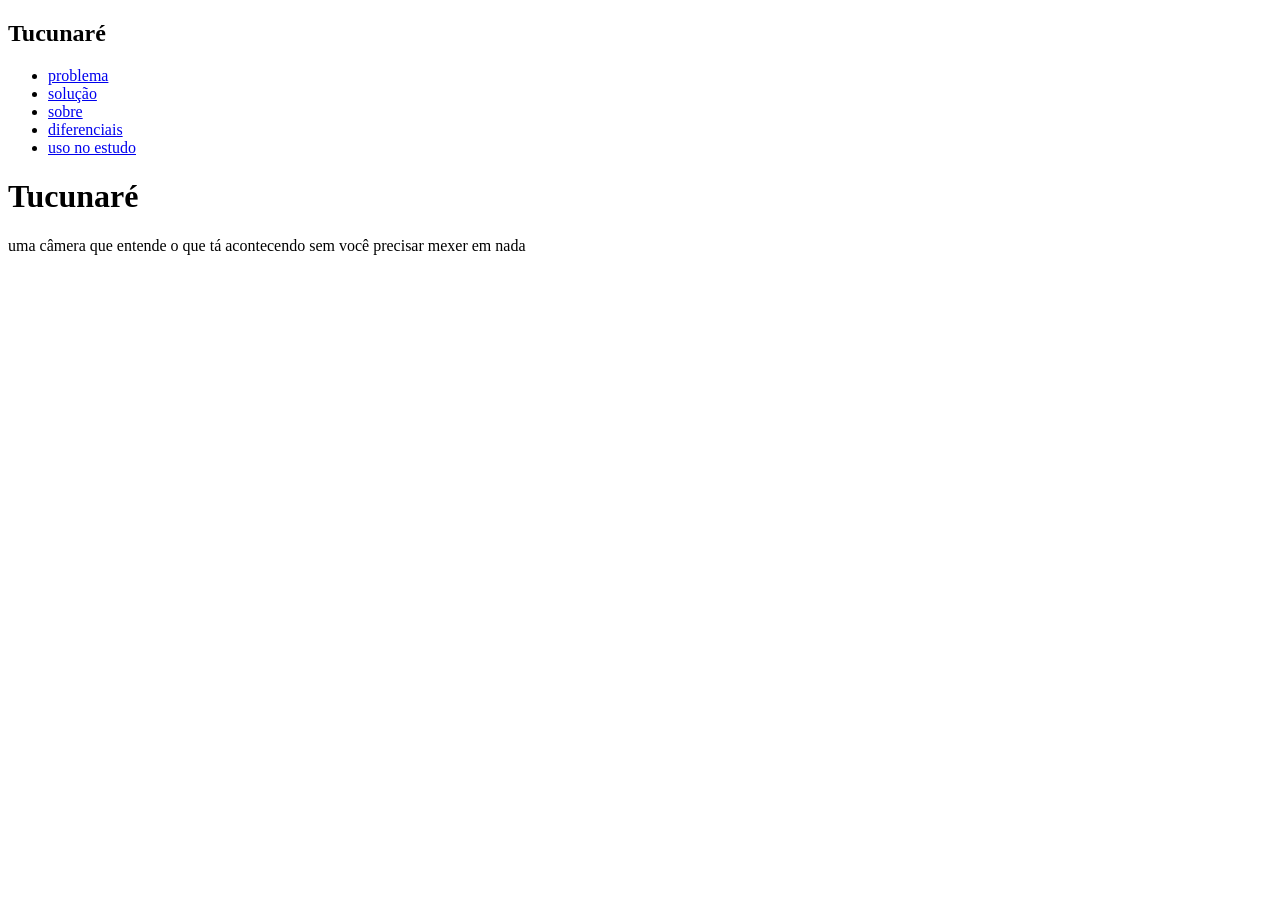
==== site.html @ 1b610ae1 "feat: estrutura inicial da landing page Tucunaré 🐟🏗️🌐" ====
<!DOCTYPE html>
<html lang="pt-BR">
<head>
    <meta charset="UTF-8">
    <meta name="viewport" content="width=device-width, initial-scale=1.0">
    <title>Tucunaré</title>

    <link rel="stylesheet" href="site.css">
</head>

<body>

    <nav class="navbar">
        <h2 class="logo">Tucunaré</h2>
        <ul>
            <li><a href="#problema">problema</a></li>
            <li><a href="#solucao">solução</a></li>
            <li><a href="#sobre">sobre</a></li>
            <li><a href="#diferenciais">diferenciais</a></li>
            <li><a href="#galeria">uso no estudo</a></li>
        </ul>
    </nav>

    <header class="hero">
        <h1>Tucunaré</h1>
        <p>uma câmera que entende o que tá acontecendo sem você precisar mexer em nada</p>
    </header>

    <script src="site.js"></script>

</body>
</html>
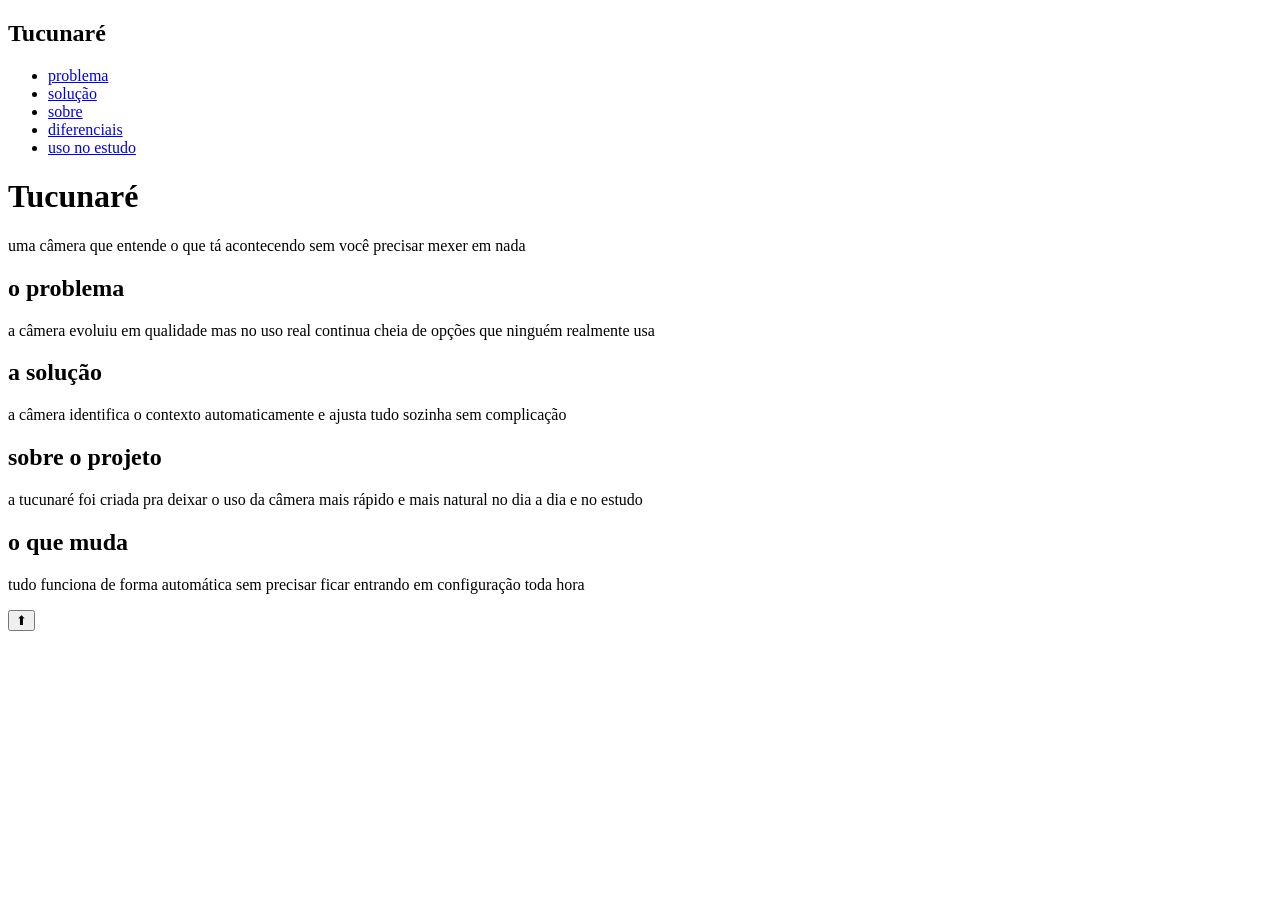
==== commit 6e3ac653: "feat: estrutura completa de seções e textos do site 📝" ====
--- a/site.html
+++ b/site.html
@@ -12,6 +12,7 @@
 
     <nav class="navbar">
         <h2 class="logo">Tucunaré</h2>
+
         <ul>
             <li><a href="#problema">problema</a></li>
             <li><a href="#solucao">solução</a></li>
@@ -26,6 +27,36 @@
         <p>uma câmera que entende o que tá acontecendo sem você precisar mexer em nada</p>
     </header>
 
+    <section class="bloco fade" id="problema">
+        <h2>o problema</h2>
+        <p>
+            a câmera evoluiu em qualidade mas no uso real continua cheia de opções que ninguém realmente usa
+        </p>
+    </section>
+
+    <section class="bloco fade" id="solucao">
+        <h2>a solução</h2>
+        <p>
+            a câmera identifica o contexto automaticamente e ajusta tudo sozinha sem complicação
+        </p>
+    </section>
+
+    <section class="bloco fade" id="sobre">
+        <h2>sobre o projeto</h2>
+        <p>
+            a tucunaré foi criada pra deixar o uso da câmera mais rápido e mais natural no dia a dia e no estudo
+        </p>
+    </section>
+
+    <section class="bloco fade" id="diferenciais">
+        <h2>o que muda</h2>
+        <p>
+            tudo funciona de forma automática sem precisar ficar entrando em configuração toda hora
+        </p>
+    </section>
+
+    <button id="topoBtn" onclick="voltarTopo()">⬆</button>
+
     <script src="site.js"></script>
 
 </body>
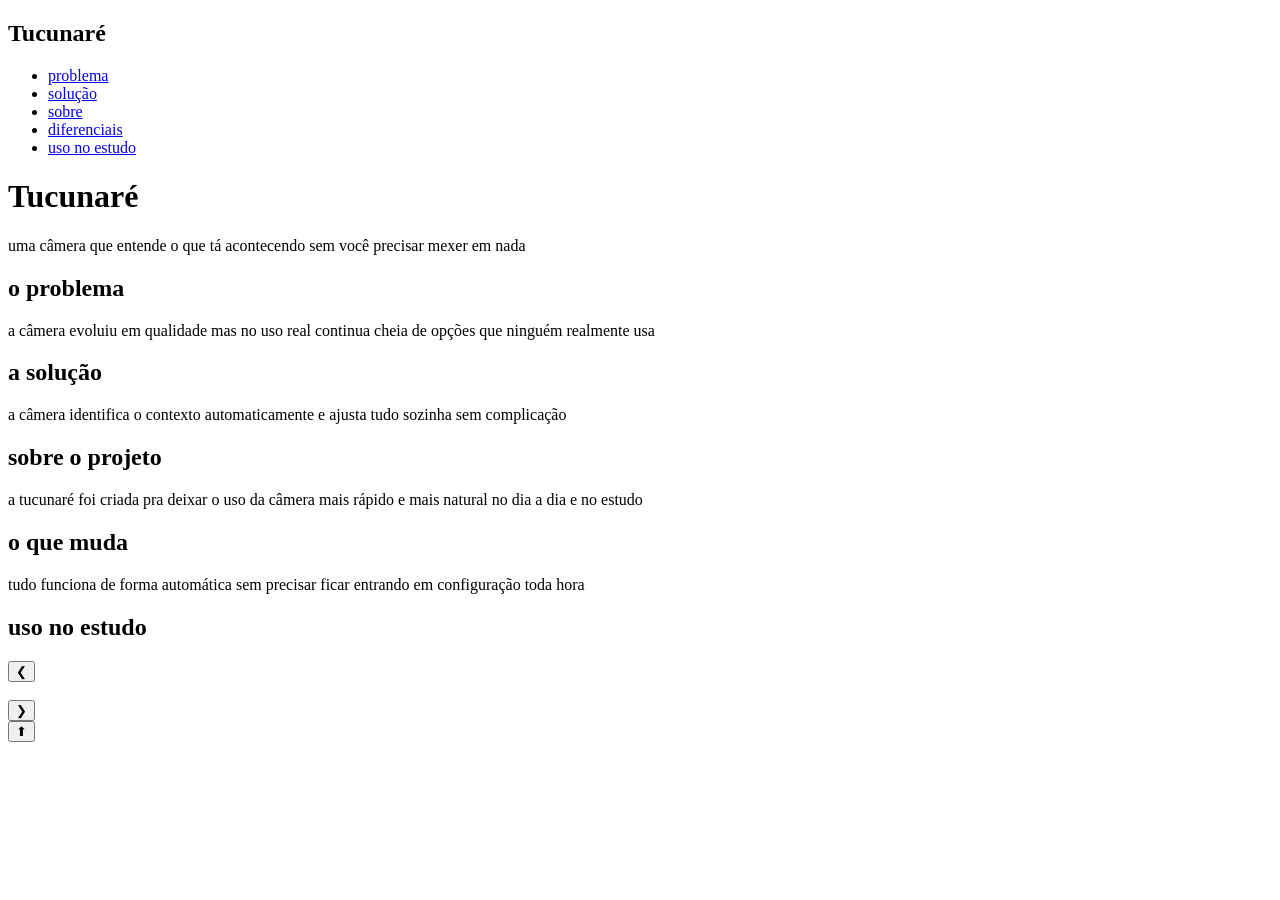
==== commit 2ece301d: "feat: finalização do HTML com a estrutura da galeria 🖼️" ====
--- a/site.html
+++ b/site.html
@@ -55,6 +55,20 @@
         </p>
     </section>
 
+    <section class="bloco fade" id="galeria">
+        <h2>uso no estudo</h2>
+
+        <div class="carrossel">
+            <button class="seta" onclick="voltarImagem()">❮</button>
+
+            <div class="img-box">
+                <img id="imgCarrossel">
+            </div>
+
+            <button class="seta" onclick="proximaImagem()">❯</button>
+        </div>
+    </section>
+
     <button id="topoBtn" onclick="voltarTopo()">⬆</button>
 
     <script src="site.js"></script>
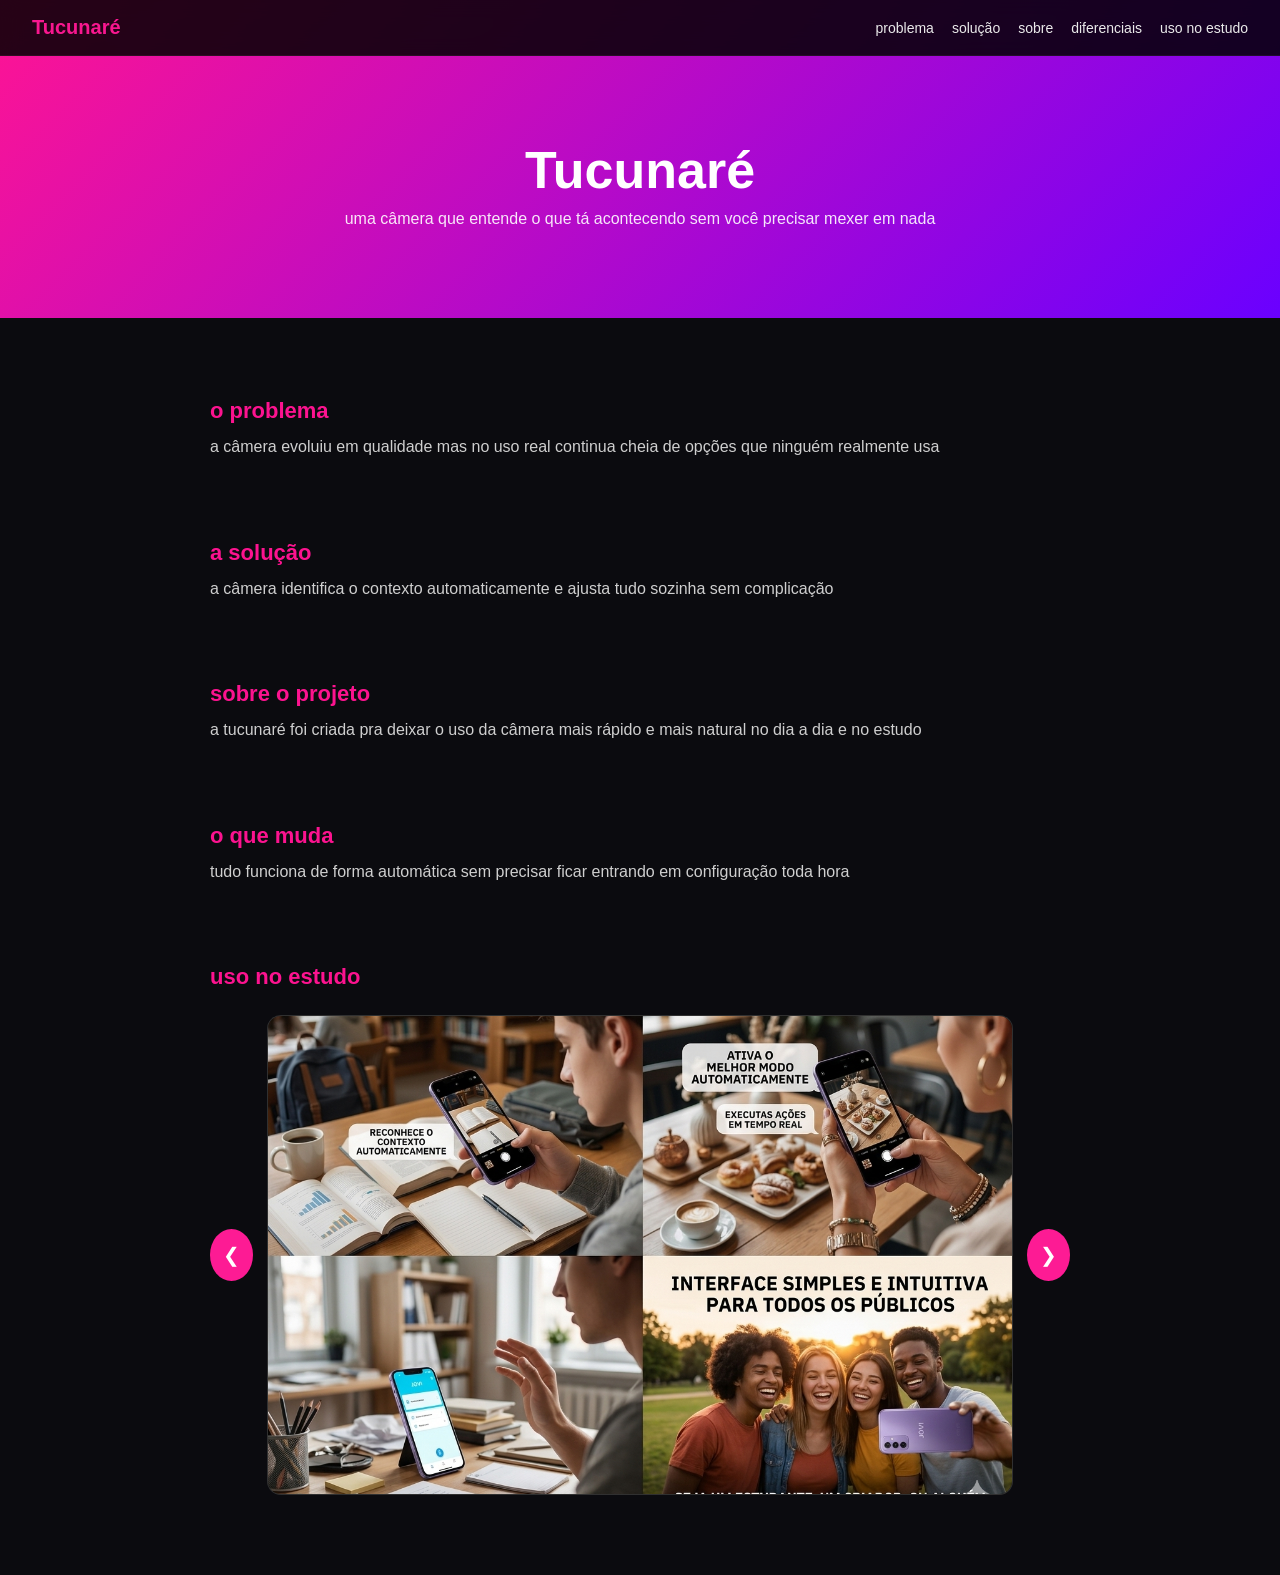
==== commit ad7ea70d: "final: projeto completo 🚀" ====
--- a/site.html
+++ b/site.html
@@ -11,6 +11,7 @@
 <body>
 
     <nav class="navbar">
+
         <h2 class="logo">Tucunaré</h2>
 
         <ul>
@@ -20,12 +21,21 @@
             <li><a href="#diferenciais">diferenciais</a></li>
             <li><a href="#galeria">uso no estudo</a></li>
         </ul>
+
     </nav>
+
+
+
+
 
     <header class="hero">
         <h1>Tucunaré</h1>
         <p>uma câmera que entende o que tá acontecendo sem você precisar mexer em nada</p>
     </header>
+
+
+
+
 
     <section class="bloco fade" id="problema">
         <h2>o problema</h2>
@@ -34,12 +44,20 @@
         </p>
     </section>
 
+
+
+
+
     <section class="bloco fade" id="solucao">
         <h2>a solução</h2>
         <p>
             a câmera identifica o contexto automaticamente e ajusta tudo sozinha sem complicação
         </p>
     </section>
+
+
+
+
 
     <section class="bloco fade" id="sobre">
         <h2>sobre o projeto</h2>
@@ -48,6 +66,10 @@
         </p>
     </section>
 
+
+
+
+
     <section class="bloco fade" id="diferenciais">
         <h2>o que muda</h2>
         <p>
@@ -55,10 +77,16 @@
         </p>
     </section>
 
+
+
+
+
     <section class="bloco fade" id="galeria">
+
         <h2>uso no estudo</h2>
 
         <div class="carrossel">
+
             <button class="seta" onclick="voltarImagem()">❮</button>
 
             <div class="img-box">
@@ -66,12 +94,22 @@
             </div>
 
             <button class="seta" onclick="proximaImagem()">❯</button>
+
         </div>
+
     </section>
+
+
+
+
 
     <button id="topoBtn" onclick="voltarTopo()">⬆</button>
 
-    <script src="site.js"></script>
+
+
+
+
+<script src="site.js"></script>
 
 </body>
 </html>
--- a/site.css
+++ b/site.css
@@ -0,0 +1,219 @@
+
+*{
+    margin: 0;
+    padding: 0;
+    box-sizing: border-box;
+    font-family: Arial, sans-serif;
+}
+html{
+    scroll-behavior: smooth;
+}
+body{
+    background: #0b0b0f;
+    color: #ffffff;
+}
+
+
+
+
+
+
+
+.navbar{
+    position: fixed;
+    top: 0;
+    left: 0;
+    width: 100%;
+
+    display: flex;
+    justify-content: space-between;
+    align-items: center;
+
+    padding: 16px 32px;
+
+    background: rgba(0,0,0,0.85);
+    backdrop-filter: blur(10px);
+
+    z-index: 1000;
+    border-bottom: 1px solid rgba(255,255,255,0.05);
+}
+
+                                         
+.logo{
+    color: #f8178f;
+    font-size: 20px;
+    font-weight: bold;
+}
+
+.navbar ul{
+    display: flex;
+    list-style: none;
+    gap: 18px;
+}
+
+.navbar a{
+    color: #eaeaea;
+    text-decoration: none;
+    font-size: 14px;
+    transition: 0.2s;
+}
+
+.navbar a:hover{
+    color: #f11389;
+}
+
+    
+
+         
+
+           
+
+.hero{
+    padding: 140px 20px 90px;
+    text-align: center;
+
+    background: linear-gradient(135deg, #ff1493, #6a00ff);
+}
+
+.hero h1{
+    font-size: 52px;
+    margin-bottom: 10px;
+}
+
+.hero p{
+    font-size: 16px;
+    opacity: 0.9;
+}
+  
+
+  
+.bloco{
+    max-width: 900px;
+    margin: 80px auto;
+    padding: 0 20px;
+
+    scroll-margin-top: 100px;
+}
+
+.bloco h2{
+    color: #fc138f;
+    margin-bottom: 10px;
+    font-size: 22px;
+}
+
+.bloco p{
+    color: #cfcfcf;
+    line-height: 1.6;
+}
+
+
+ 
+
+
+
+
+
+.carrossel{
+    display: flex;
+    align-items: center;
+    justify-content: center;
+    gap: 14px;
+
+    margin-top: 25px;
+}
+
+.img-box{
+    width: 900px;
+    height: 480px;
+
+    overflow: hidden;
+
+    border-radius: 14px;
+    border: 1px solid rgba(255, 255, 255, 0.116);
+
+    background: #141414;
+}
+
+.img-box img{
+    width: 100%;
+    height: 100%;
+
+    object-fit: cover;
+    object-position: center;
+
+    display: block;
+    transition: 0.4s ease;
+}
+
+
+
+
+
+
+.seta{
+    width: 52px;
+    height: 52px;
+
+    border-radius: 50%;
+    border: none;
+
+    background: #fd1b94;
+    color: white;
+
+    font-size: 20px;
+
+    cursor: pointer;
+
+    transition: 0.2s;
+}
+
+.seta:hover{
+    transform: scale(1.05);
+}
+
+
+
+ 
+
+
+#topoBtn{
+    position: fixed;
+    bottom: 22px;
+    right: 22px;
+
+    width: 54px;
+    height: 54px;
+
+    border-radius: 50%;
+    border: none;
+
+    background: #ff108f;
+    color: white;
+
+    font-size: 20px;
+
+    cursor: pointer;
+
+    display: none;
+
+    box-shadow: 0 4px 20px rgba(250, 19, 142, 0.171);
+}
+
+ 
+  
+   
+
+
+
+
+.fade{
+    opacity: 0;
+    transform: translateY(18px);
+    transition: 0.7s ease;
+}
+
+.fade.show{
+    opacity: 1;
+    transform: translateY(0);
+}  
+    
